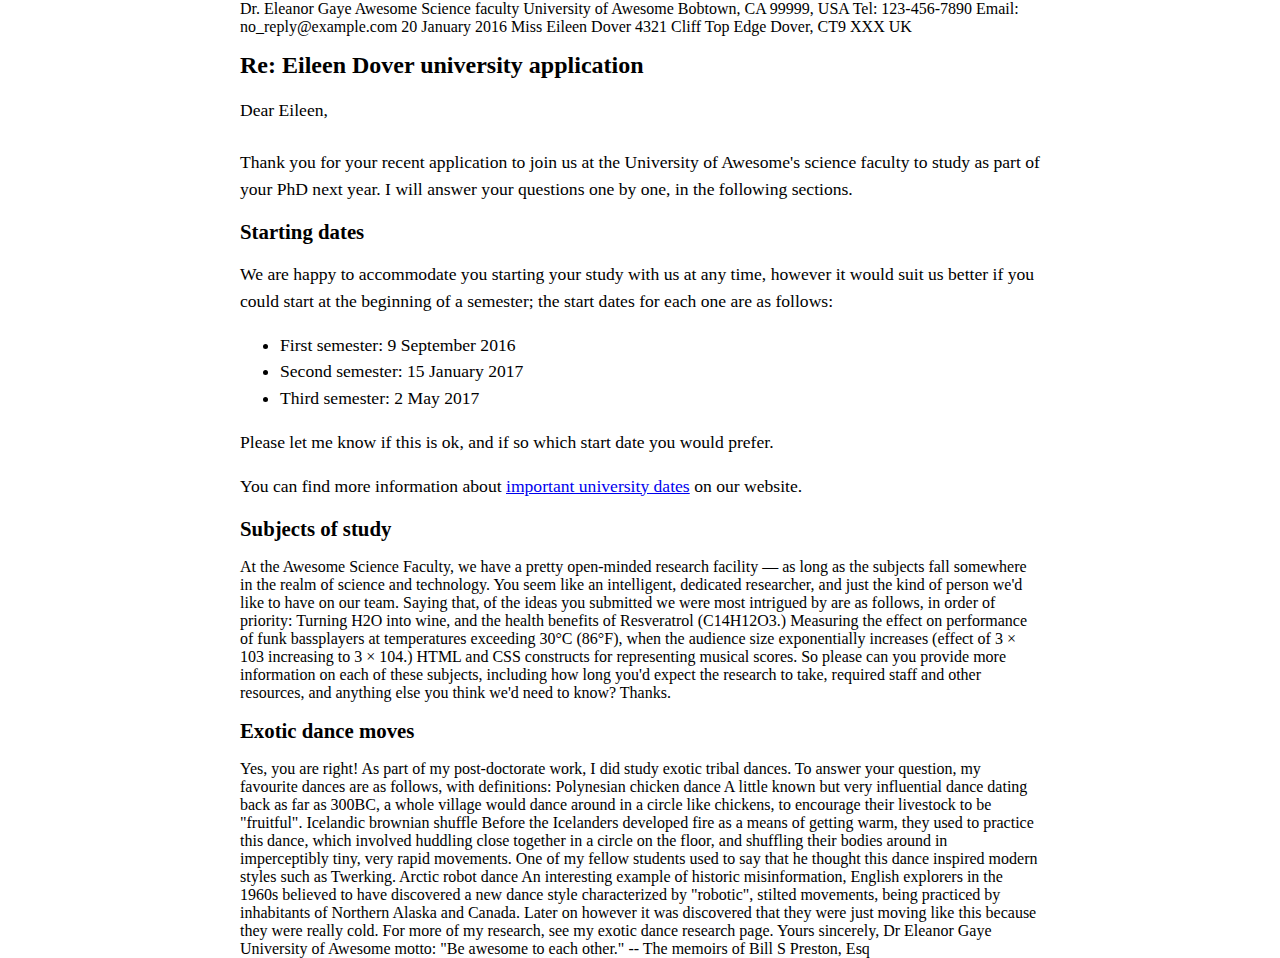
==== Assignment_1/Part1/index.html @ fbbd0834 "Assignment 1 Part 1" ====
<!DOCTYPE html>
<html lang="en">
<head>
    <meta charset="UTF-8">
    <meta name="viewport" content="width=device-width, initial-scale=1.0">
    <title>Assignment 1 Part 1</title>
    <link rel="stylesheet" href="./styles.css">
</head>
<body>
    Dr. Eleanor Gaye
    Awesome Science faculty
    University of Awesome
    Bobtown, CA 99999,
    USA
    Tel: 123-456-7890
    Email: no_reply@example.com
    
    20 January 2016
    
    Miss Eileen Dover
    4321 Cliff Top Edge
    Dover, CT9 XXX
    UK
    
    
    <h1>Re: Eileen Dover university application</h1>
    
<p> Dear Eileen,

    <br><br>

    Thank you for your recent application to join us at the University of Awesome's science faculty to study as part of your PhD next year. I will answer your questions one by one, in the following sections.
</p>
    <h2>Starting dates</h2>
 
<p>
 We are happy to accommodate you starting your study with us at any time, however it would suit us better if you could start at the beginning of a semester; the start dates for each one are as follows:
</p>

<ul>
    <li>First semester: 9 September 2016</li>
    <li>Second semester: 15 January 2017</li>
    <li>Third semester: 2 May 2017</li>
</ul>  

<p>
    Please let me know if this is ok, and if so which start date you would prefer.
</p>   

<p>
    You can find more information about <a href="#">important university dates</a> on our website.
</p>
    
    <h2>Subjects of study</h2>
    
    At the Awesome Science Faculty, we have a pretty open-minded research facility — as long as the subjects fall somewhere in the realm of science and technology. You seem like an intelligent, dedicated researcher, and just the kind of person we'd like to have on our team. Saying that, of the ideas you submitted we were most intrigued by are as follows, in order of priority:
    
    Turning H2O into wine, and the health benefits of Resveratrol (C14H12O3.)
    Measuring the effect on performance of funk bassplayers at temperatures exceeding 30°C (86°F), when the audience size exponentially increases (effect of 3 × 103 increasing to 3 × 104.)
    HTML and CSS constructs for representing musical scores.
    
    So please can you provide more information on each of these subjects, including how long you'd expect the research to take, required staff and other resources, and anything else you think we'd need to know? Thanks.
    
    
    <h2>Exotic dance moves</h2>
    
    Yes, you are right! As part of my post-doctorate work, I did study exotic tribal dances. To answer your question, my favourite dances are as follows, with definitions:
    
    Polynesian chicken dance
    A little known but very influential dance dating back as far as 300BC, a whole village would dance around in a circle like chickens, to encourage their livestock to be "fruitful".
    Icelandic brownian shuffle
    Before the Icelanders developed fire as a means of getting warm, they used to practice this dance, which involved huddling close together in a circle on the floor, and shuffling their bodies around in imperceptibly tiny, very rapid movements. One of my fellow students used to say that he thought this dance inspired modern styles such as Twerking.
    Arctic robot dance
    An interesting example of historic misinformation, English explorers in the 1960s believed to have discovered a new dance style characterized by "robotic", stilted movements, being practiced by inhabitants of Northern Alaska and Canada. Later on however it was discovered that they were just moving like this because they were really cold.
    
    For more of my research, see my exotic dance research page.
    
    Yours sincerely,
    Dr Eleanor Gaye
    
    University of Awesome motto: "Be awesome to each other." -- The memoirs of Bill S Preston, Esq
     
</body>
</html>
---- Assignment_1/Part1/styles.css ----
body {
    max-width: 800px;
    margin: 0 auto;
  }
  
  .sender-column {
    text-align: right;
  }
  
  h1 {
    font-size: 1.5em;
  }
  
  h2 {
    font-size: 1.3em;
  }
  
  p,ul,ol,dl,address {
    font-size: 1.1em;
  }
  
  p, li, dd, dt, address {
    line-height: 1.5;
  }
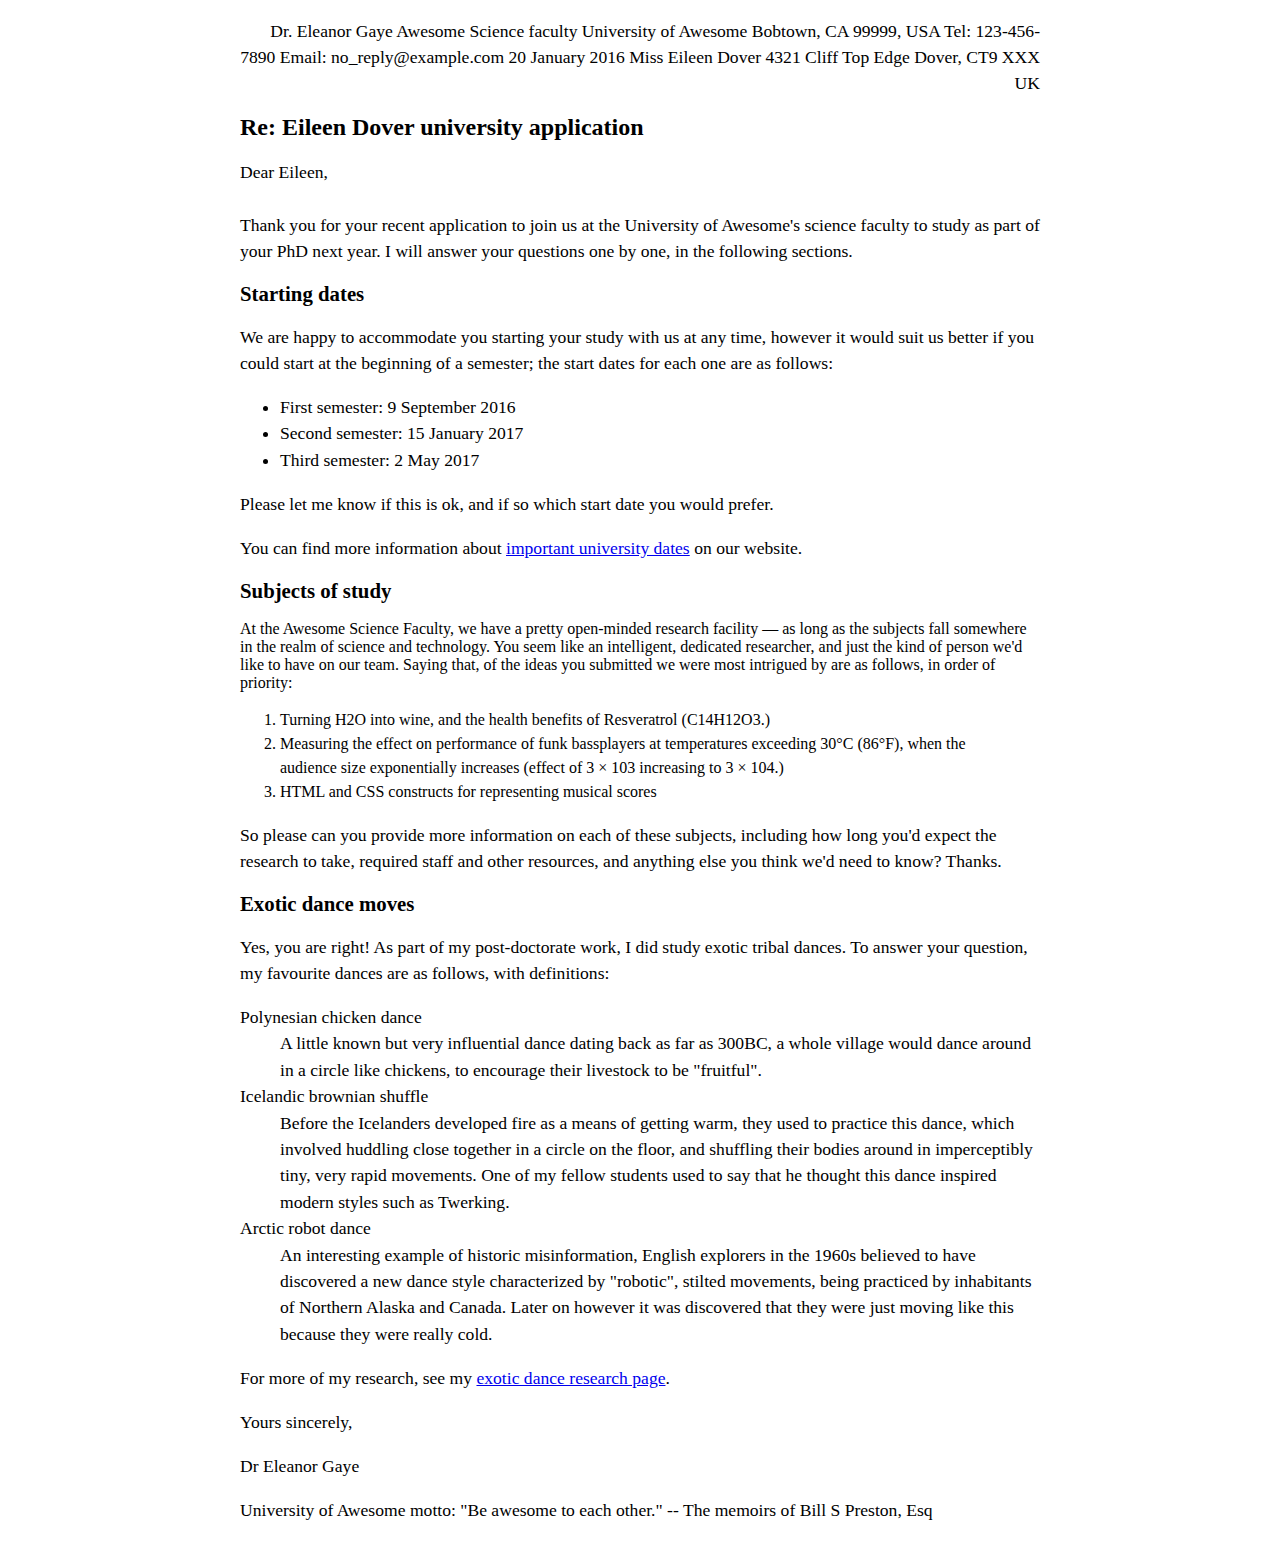
==== commit ba63ec1a: "All Changes" ====
--- a/Assignment_1/Part1/index.html
+++ b/Assignment_1/Part1/index.html
@@ -7,7 +7,8 @@
     <link rel="stylesheet" href="./styles.css">
 </head>
 <body>
-    Dr. Eleanor Gaye
+<p class="sender-column">
+        Dr. Eleanor Gaye
     Awesome Science faculty
     University of Awesome
     Bobtown, CA 99999,
@@ -21,7 +22,7 @@
     4321 Cliff Top Edge
     Dover, CT9 XXX
     UK
-    
+</p>  
     
     <h1>Re: Eileen Dover university application</h1>
     
@@ -54,31 +55,67 @@
     <h2>Subjects of study</h2>
     
     At the Awesome Science Faculty, we have a pretty open-minded research facility — as long as the subjects fall somewhere in the realm of science and technology. You seem like an intelligent, dedicated researcher, and just the kind of person we'd like to have on our team. Saying that, of the ideas you submitted we were most intrigued by are as follows, in order of priority:
-    
+  
+<blockquote>    
+<li type="1">
     Turning H2O into wine, and the health benefits of Resveratrol (C14H12O3.)
+</li>
+
+<li type="1">
     Measuring the effect on performance of funk bassplayers at temperatures exceeding 30°C (86°F), when the audience size exponentially increases (effect of 3 × 103 increasing to 3 × 104.)
-    HTML and CSS constructs for representing musical scores.
-    
+</li>
+
+<li type="1">
+    HTML and CSS constructs for representing musical scores
+</li>
+</blockquote>
+<p>
     So please can you provide more information on each of these subjects, including how long you'd expect the research to take, required staff and other resources, and anything else you think we'd need to know? Thanks.
+</p>
     
     
     <h2>Exotic dance moves</h2>
     
+<p>
     Yes, you are right! As part of my post-doctorate work, I did study exotic tribal dances. To answer your question, my favourite dances are as follows, with definitions:
+</p>    
     
-    Polynesian chicken dance
-    A little known but very influential dance dating back as far as 300BC, a whole village would dance around in a circle like chickens, to encourage their livestock to be "fruitful".
-    Icelandic brownian shuffle
+<dl>
+
+<dt>   
+Polynesian chicken dance
+<dd>
+A little known but very influential dance dating    back as far as 300BC, a whole village would dance around in a circle like chickens, to encourage their livestock to be "fruitful". 
+</dd>
+<dt>
+Icelandic brownian shuffle
+</dt> 
+<dd>
     Before the Icelanders developed fire as a means of getting warm, they used to practice this dance, which involved huddling close together in a circle on the floor, and shuffling their bodies around in imperceptibly tiny, very rapid movements. One of my fellow students used to say that he thought this dance inspired modern styles such as Twerking.
-    Arctic robot dance
-    An interesting example of historic misinformation, English explorers in the 1960s believed to have discovered a new dance style characterized by "robotic", stilted movements, being practiced by inhabitants of Northern Alaska and Canada. Later on however it was discovered that they were just moving like this because they were really cold.
+</dd>
+<dt>
+Arctic robot dance
+</dt>  
+<dd>
+     An interesting example of historic misinformation,     English explorers in the 1960s believed to have discovered a new dance style characterized by "robotic", stilted movements, being practiced by inhabitants of Northern Alaska and Canada. Later on however it was discovered that they were just moving like this because they were really cold.
+</dd>
+</dl>
+   
+<p>
+    For more of my research, see my <a href="#">exotic dance research page</a>.
+</p>
     
-    For more of my research, see my exotic dance research page.
+<p>
+Yours sincerely,
+</p>
+
+<p>
+Dr Eleanor Gaye
+</p>   
     
-    Yours sincerely,
-    Dr Eleanor Gaye
-    
-    University of Awesome motto: "Be awesome to each other." -- The memoirs of Bill S Preston, Esq
+<p>
+University of Awesome motto: "Be awesome to each other." -- The memoirs of Bill S Preston, Esq
+</p>
      
 </body>
 </html>--- a/Assignment_1/Part1/styles.css
+++ b/Assignment_1/Part1/styles.css
@@ -1,25 +1,32 @@
 body {
     max-width: 800px;
     margin: 0 auto;
-  }
-  
-  .sender-column {
+}
+
+.sender-column {
     text-align: right;
-  }
-  
-  h1 {
+}
+
+h1 {
     font-size: 1.5em;
-  }
-  
-  h2 {
+}
+
+h2 {
     font-size: 1.3em;
-  }
-  
-  p,ul,ol,dl,address {
+}
+
+p,
+ul,
+ol,
+dl,
+address {
     font-size: 1.1em;
-  }
-  
-  p, li, dd, dt, address {
+}
+
+p,
+li,
+dd,
+dt,
+address {
     line-height: 1.5;
-  }
-  +}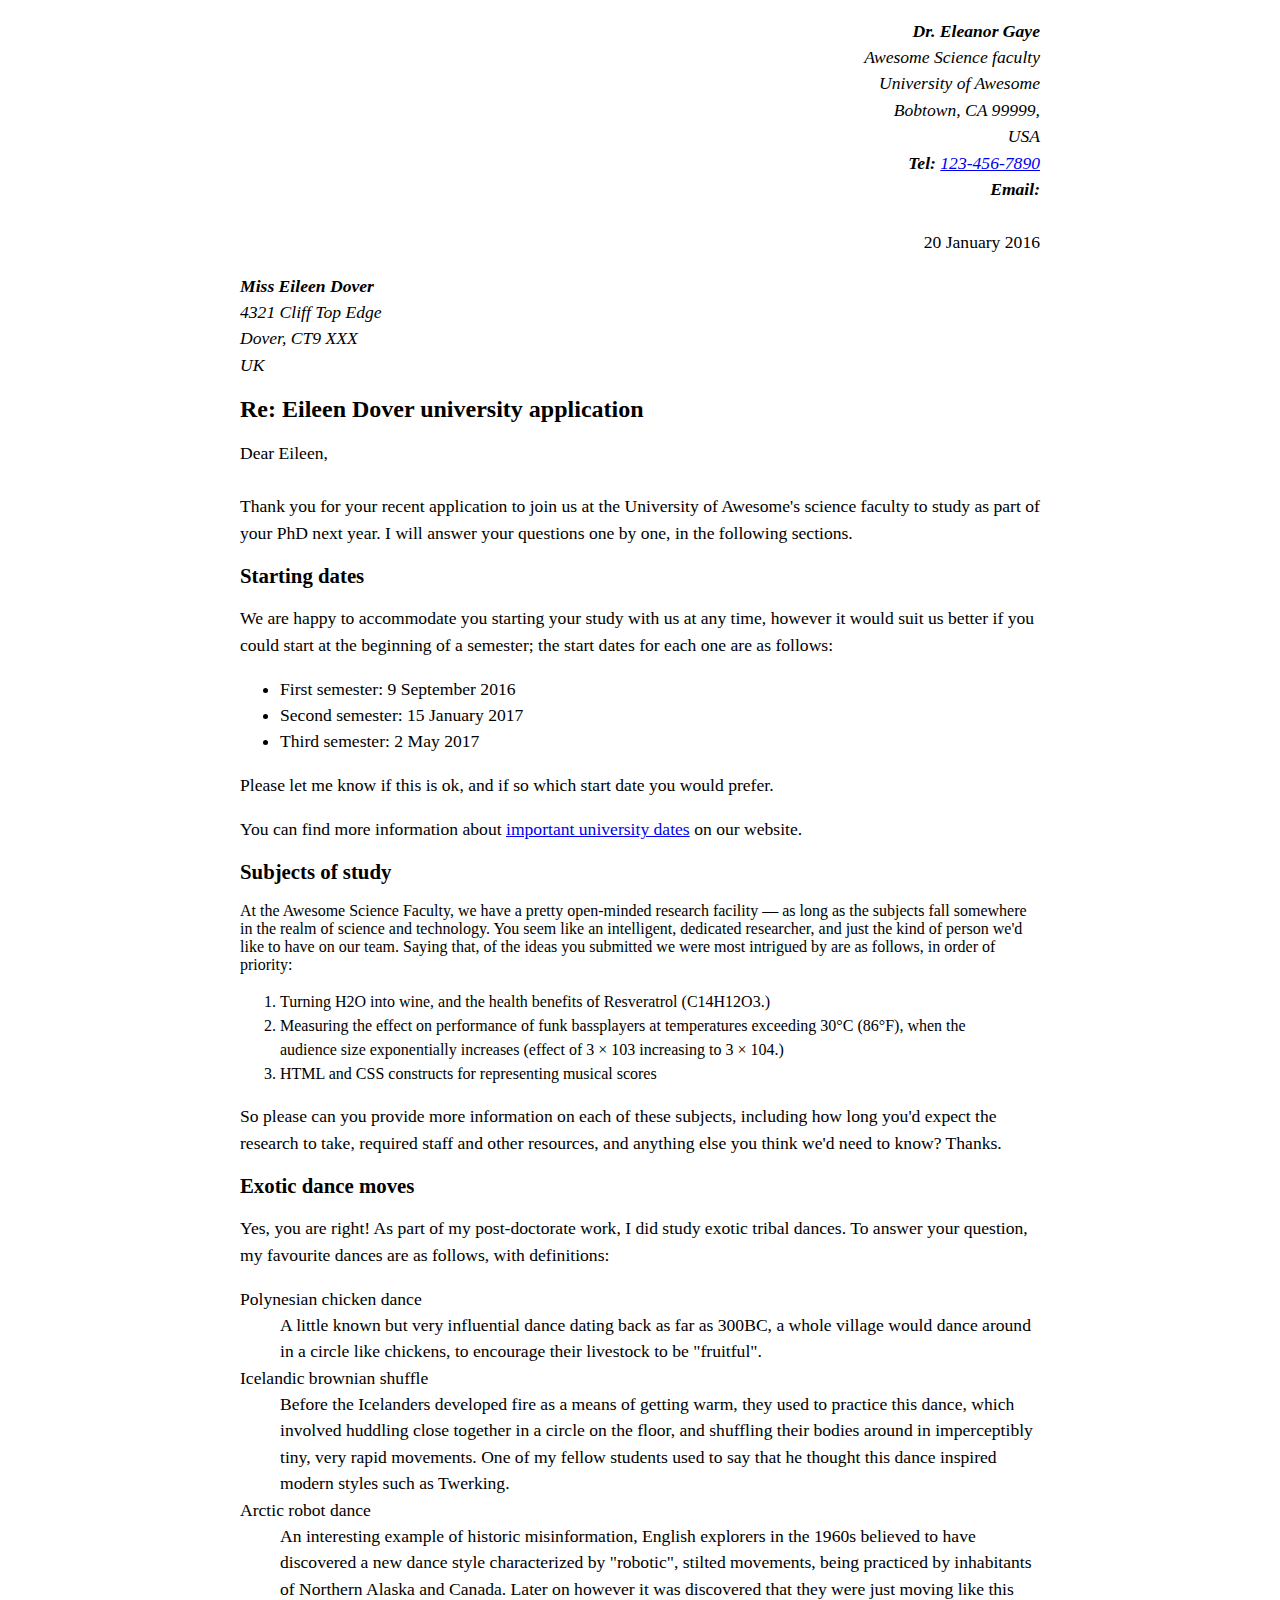
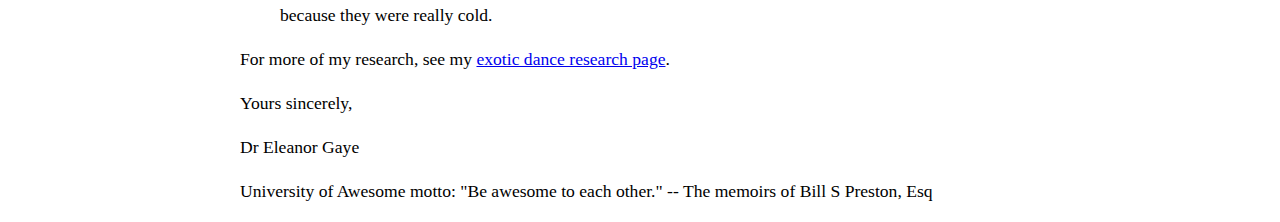
==== commit e98299ff: "More changes" ====
--- a/Assignment_1/Part1/index.html
+++ b/Assignment_1/Part1/index.html
@@ -8,20 +8,27 @@
 </head>
 <body>
 <p class="sender-column">
-        Dr. Eleanor Gaye
-    Awesome Science faculty
-    University of Awesome
-    Bobtown, CA 99999,
-    USA
-    Tel: 123-456-7890
-    Email: no_reply@example.com
-    
-    20 January 2016
-    
-    Miss Eileen Dover
-    4321 Cliff Top Edge
-    Dover, CT9 XXX
+<i>
+        <strong>Dr. Eleanor Gaye<br> </strong>
+    Awesome Science faculty<br>
+    University of Awesome<br>
+    Bobtown, CA 99999,<br>
+    USA<br>
+    <strong>Tel: </strong>
+    <a href="tel:+123-456-7890"> 123-456-7890 </a></br>
+    <strong>Email:</strong><a href="mailto:no_reply@example.com"> </a><br>
+</i>
+    <br>
+    20 January 2016<br>
+  
+ <p>
+    <i>
+    <strong>Miss Eileen Dover</strong><br>
+    4321 Cliff Top Edge<br>
+    Dover, CT9 XXX<br>
     UK
+    </i>
+</p>   
 </p>  
     
     <h1>Re: Eileen Dover university application</h1>
